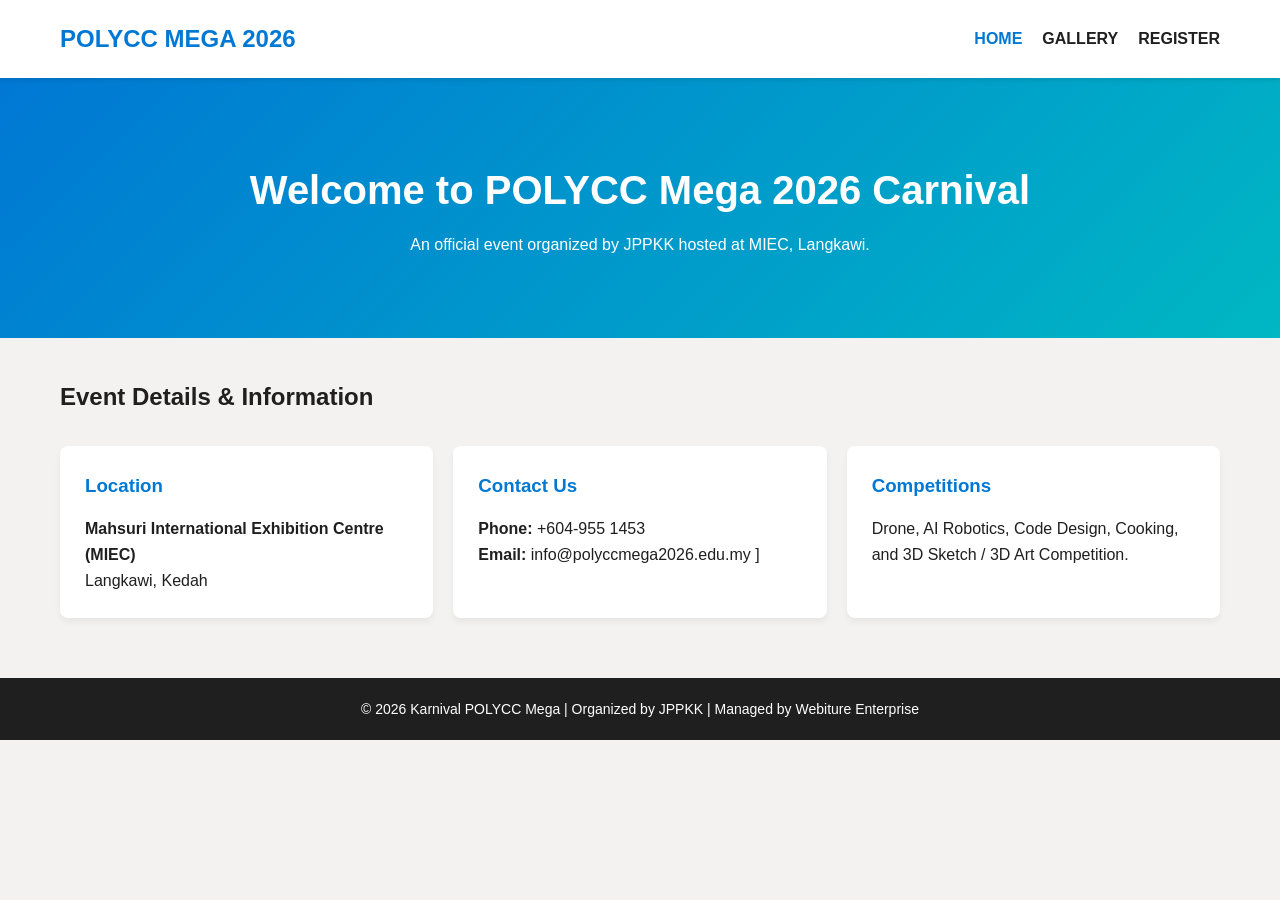
==== index.html @ 9f9dacc9 "first commit" ====
<!DOCTYPE html>
<html lang="ms">
<head>
    <meta charset="UTF-8">
    <meta name="viewport" content="width=device-width, initial-scale=1.0">
    <title>Home | KARNIVAL POLYCC MEGA 2026</title>
    <link rel="stylesheet" href="style.css">
</head>
<body>

    <header>
        <nav>
            <div class="logo">POLYCC MEGA 2026</div>
            <ul class="nav-links">
                <li><a href="index.html" class="active">HOME</a></li>
                <li><a href="competition.html">GALLERY</a></li>
                <li><a href="register.html">REGISTER</a></li>
            </ul>
        </nav>
    </header>

    <section class="hero">
        <h1>Welcome to POLYCC Mega 2026 Carnival</h1>
        <p>An official event organized by JPPKK hosted at MIEC, Langkawi. </p>
    </section>

    <main class="container">
        <h2>Event Details & Information</h2>
        
        <div class="info-grid">
            <div class="card">
                <h3>Location</h3>
                <p><strong>Mahsuri International Exhibition Centre (MIEC)</strong><br>Langkawi, Kedah </p>
            </div>
            
            <div class="card">
                <h3>Contact Us</h3>
                <p><strong>Phone:</strong> +604-955 1453 </p>
                <p><strong>Email:</strong> info@polyccmega2026.edu.my ]</p>
            </div>

            <div class="card">
                <h3>Competitions</h3>
                <p>Drone, AI Robotics, Code Design, Cooking, and 3D Sketch / 3D Art Competition. </p>
            </div>
        </div>
    </main>

    <footer>
        <p>&copy; 2026 Karnival POLYCC Mega | Organized by JPPKK | Managed by Webiture Enterprise </p>
    </footer>

</body>
</html>
---- style.css ----
:root {
    --primary-color: #0078d4;
    --secondary-color: #00b7c3;
    --dark-color: #1f1f1f;
    --light-color: #f3f2f1;
    --white: #ffffff;
}

* {
    margin: 0;
    padding: 0;
    box-sizing: border-box;
    font-family: 'Segoe UI', Tahoma, Geneva, Verdana, sans-serif;
}

body {
    background-color: var(--light-color);
    color: var(--dark-color);
    line-height: 1.6;
}

header {
    background-color: var(--white);
    box-shadow: 0 2px 5px rgba(0,0,0,0.1);
    position: sticky;
    top: 0;
    z-index: 1000;
}

nav {
    display: flex;
    justify-content: space-between;
    align-items: center;
    max-width: 1200px;
    margin: 0 auto;
    padding: 20px;
}

.logo {
    font-size: 24px;
    font-weight: bold;
    color: var(--primary-color);
}

.nav-links {
    list-style: none;
    display: flex;
}

.nav-links li {
    margin-left: 20px;
}

.nav-links a {
    text-decoration: none;
    color: var(--dark-color);
    font-weight: 600;
    transition: color 0.3s;
}

.nav-links a:hover, .nav-links a.active {
    color: var(--primary-color);
}


.hero {
    background: linear-gradient(135deg, var(--primary-color), var(--secondary-color));
    color: var(--white);
    padding: 80px 20px;
    text-align: center;
}

.hero h1 {
    font-size: 40px;
    margin-bottom: 10px;
}


.container {
    max-width: 1200px;
    margin: 40px auto;
    padding: 0 20px;
}


.info-grid {
    display: grid;
    grid-template-columns: repeat(auto-fit, minmax(300px, 1fr));
    gap: 20px;
    margin-top: 30px;
}

.card {
    background: var(--white);
    padding: 25px;
    border-radius: 8px;
    box-shadow: 0 4px 6px rgba(0,0,0,0.05);
    transition: transform 0.3s;
}

.card:hover {
    transform: translateY(-5px);
}

.card h3 {
    color: var(--primary-color);
    margin-bottom: 15px;
}


.comp-grid {
    display: grid;
    grid-template-columns: repeat(auto-fit, minmax(280px, 1fr));
    gap: 25px;
}

.comp-card {
    background: var(--white);
    border-radius: 10px;
    overflow: hidden;
    box-shadow: 0 4px 8px rgba(0,0,0,0.1);
    transition: transform 0.3s;
}

.comp-card:hover {
    transform: translateY(-5px);
}


.comp-img-fluid {
    width: 100%;
    height: 200px;
    object-fit: cover;
    display: block;
    background-color: #e3e3e3;
}

.comp-info {
    padding: 20px;
}

.comp-info h3 {
    margin-bottom: 10px;
    color: var(--primary-color);
}

.btn {
    display: inline-block;
    background-color: var(--primary-color);
    color: var(--white);
    padding: 10px 15px;
    text-decoration: none;
    border-radius: 5px;
    margin-top: 15px;
    transition: background 0.3s;
    border: none;
    cursor: pointer;
}

.btn:hover {
    background-color: #005a9e;
}

/* Reka Bentuk Borang (Register) */
.form-box {
    max-width: 600px;
    margin: 0 auto;
    background: var(--white);
    padding: 40px;
    border-radius: 10px;
    box-shadow: 0 4px 15px rgba(0,0,0,0.1);
}

.form-group {
    margin-bottom: 20px;
}

.form-group label {
    display: block;
    margin-bottom: 8px;
    font-weight: 600;
}

.form-group input, .form-group select {
    width: 100%;
    padding: 12px;
    border: 1px solid #ccc;
    border-radius: 5px;
    font-size: 16px;
}

.form-group span.required {
    color: red;
}

/* Footer / Bahagian Bawah */
footer {
    background-color: var(--dark-color);
    color: var(--white);
    text-align: center;
    padding: 20px;
    margin-top: 60px;
    font-size: 14px;
}
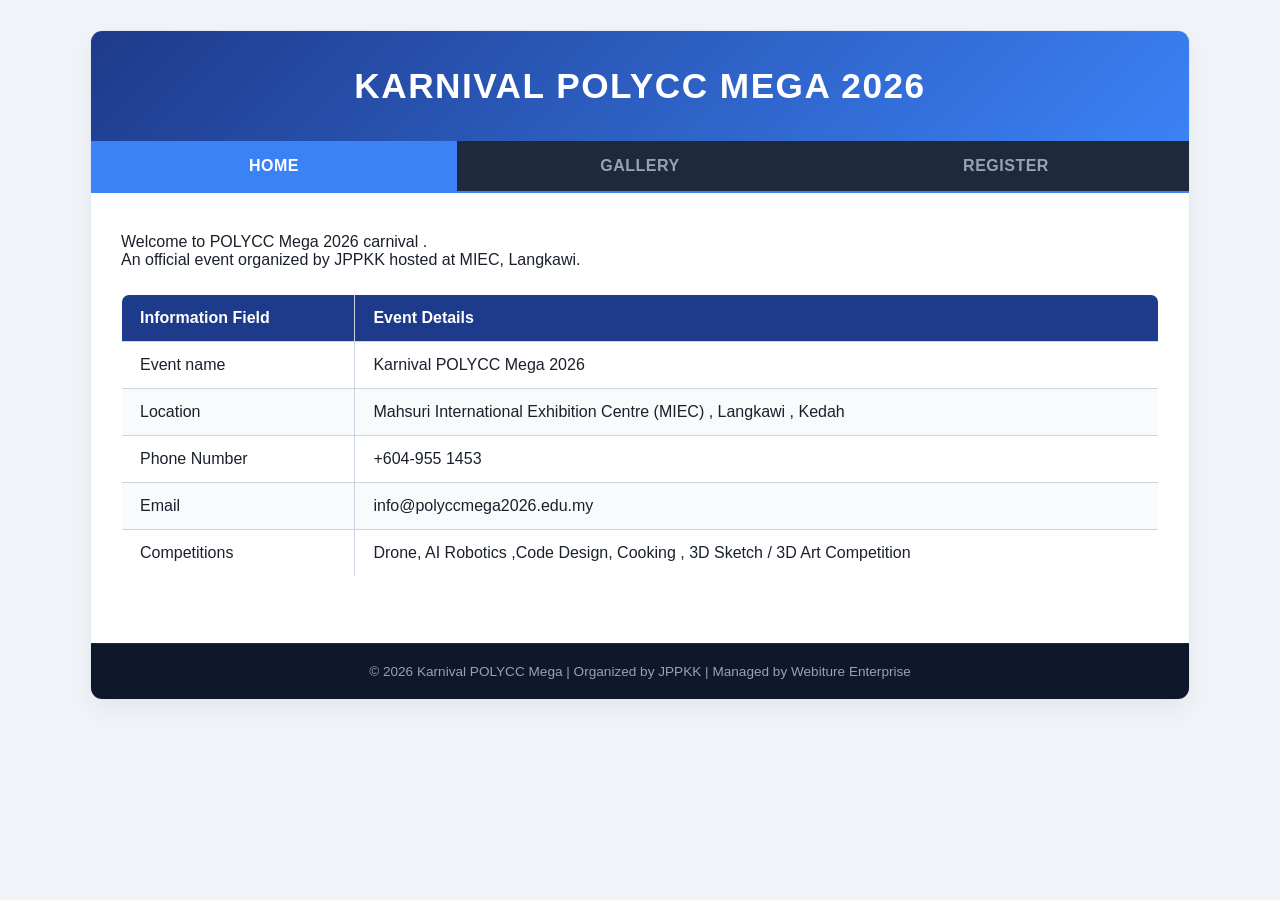
==== commit b2ab5c30: "chan" ====
--- a/index.html
+++ b/index.html
@@ -1,54 +1,64 @@
 <!DOCTYPE html>
-<html lang="ms">
+<html lang="en">
 <head>
     <meta charset="UTF-8">
     <meta name="viewport" content="width=device-width, initial-scale=1.0">
-    <title>Home | KARNIVAL POLYCC MEGA 2026</title>
+    <title>Home - POLYCC Mega 2026</title>
     <link rel="stylesheet" href="style.css">
 </head>
 <body>
 
-    <header>
+    <div class="container">
+        <header>
+            <h1>KARNIVAL POLYCC MEGA 2026</h1>
+        </header>
+
         <nav>
-            <div class="logo">POLYCC MEGA 2026</div>
-            <ul class="nav-links">
-                <li><a href="index.html" class="active">HOME</a></li>
-                <li><a href="competition.html">GALLERY</a></li>
-                <li><a href="register.html">REGISTER</a></li>
-            </ul>
+            <a href="index.html" class="active">HOME</a>
+            <a href="competition.html">GALLERY</a>
+            <a href="register.html">REGISTER</a>
         </nav>
-    </header>
 
-    <section class="hero">
-        <h1>Welcome to POLYCC Mega 2026 Carnival</h1>
-        <p>An official event organized by JPPKK hosted at MIEC, Langkawi. </p>
-    </section>
+        <div class="content-area">
+            <p>Welcome to POLYCC Mega 2026 carnival .</p>
+            <p style="margin-bottom: 25px;">An official event organized by JPPKK hosted at MIEC, Langkawi.</p>
+            
+            <table class="info-table">
+                <thead>
+                    <tr>
+                        <th>Information Field</th>
+                        <th>Event Details</th>
+                    </tr>
+                </thead>
+                <tbody>
+                    <tr>
+                        <td>Event name</td>
+                        <td>Karnival POLYCC Mega 2026</td>
+                    </tr>
+                    <tr>
+                        <td>Location</td>
+                        <td>Mahsuri International Exhibition Centre (MIEC) , Langkawi , Kedah</td>
+                    </tr>
+                    <tr>
+                        <td>Phone Number</td>
+                        <td>+604-955 1453</td>
+                    </tr>
+                    <tr>
+                        <td>Email</td>
+                        <td>info@polyccmega2026.edu.my</td>
+                    </tr>
+                    <tr>
+                        <td>Competitions</td>
+                        <td>Drone, AI Robotics ,Code Design, Cooking , 3D Sketch / 3D Art Competition </td>
+                    </tr>
+                </tbody>
+            </table>
+        </div>
 
-    <main class="container">
-        <h2>Event Details & Information</h2>
-        
-        <div class="info-grid">
-            <div class="card">
-                <h3>Location</h3>
-                <p><strong>Mahsuri International Exhibition Centre (MIEC)</strong><br>Langkawi, Kedah </p>
-            </div>
-            
-            <div class="card">
-                <h3>Contact Us</h3>
-                <p><strong>Phone:</strong> +604-955 1453 </p>
-                <p><strong>Email:</strong> info@polyccmega2026.edu.my ]</p>
-            </div>
-
-            <div class="card">
-                <h3>Competitions</h3>
-                <p>Drone, AI Robotics, Code Design, Cooking, and 3D Sketch / 3D Art Competition. </p>
-            </div>
-        </div>
-    </main>
-
-    <footer>
-        <p>&copy; 2026 Karnival POLYCC Mega | Organized by JPPKK | Managed by Webiture Enterprise </p>
-    </footer>
+        <footer>
+            <p>&copy; 2026 Karnival POLYCC Mega | Organized by JPPKK | Managed by Webiture Enterprise</p>
+        </footer>
+    </div>
 
 </body>
 </html>
--- a/style.css
+++ b/style.css
@@ -1,175 +1,184 @@
-
-:root {
-    --primary-color: #0078d4;
-    --secondary-color: #00b7c3;
-    --dark-color: #1f1f1f;
-    --light-color: #f3f2f1;
-    --white: #ffffff;
-}
-
+/* ==========================================================================
+   GLOBAL STYLES & RESET (Suntikan Warna Latar Belakang)
+   ========================================================================== */
 * {
     margin: 0;
     padding: 0;
     box-sizing: border-box;
-    font-family: 'Segoe UI', Tahoma, Geneva, Verdana, sans-serif;
+    font-family: 'Segoe UI', Arial, sans-serif;
 }
 
 body {
-    background-color: var(--light-color);
-    color: var(--dark-color);
-    line-height: 1.6;
-}
-
+    background-color: #f0f4f8; /* Warna latar luar yang lembut */
+    color: #1a202c;
+    padding: 30px 20px;
+}
+
+/* CONTAINER LAYOUT (Lebih Kemas & Berbayang) */
+.container {
+    max-width: 1100px;
+    margin: 0 auto;
+    background: #ffffff;
+    border-radius: 12px;
+    box-shadow: 0 10px 25px rgba(0, 0, 0, 0.05);
+    overflow: hidden;
+    border: 1px solid #e2e8f0;
+}
+
+/* ==========================================================================
+   HEADER & NAVIGATION (Warna Tema Karnival)
+   ========================================================================== */
 header {
-    background-color: var(--white);
-    box-shadow: 0 2px 5px rgba(0,0,0,0.1);
-    position: sticky;
-    top: 0;
-    z-index: 1000;
+    background: linear-gradient(135deg, #1e3a8a, #3b82f6); /* Biru Premium Gradient */
+    color: #ffffff;
+    text-align: center;
+    padding: 35px 20px;
+}
+
+header h1 {
+    font-size: 2.2rem;
+    font-weight: 800;
+    letter-spacing: 1.5px;
+    text-transform: uppercase;
 }
 
 nav {
+    background-color: #1e293b; /* Biru Gelap/Slate */
     display: flex;
-    justify-content: space-between;
-    align-items: center;
-    max-width: 1200px;
-    margin: 0 auto;
-    padding: 20px;
-}
-
-.logo {
-    font-size: 24px;
+    border-bottom: 2px solid #3b82f6;
+}
+
+nav a {
+    flex: 1;
+    color: #94a3b8;
+    text-decoration: none;
+    padding: 16px;
+    text-align: center;
     font-weight: bold;
-    color: var(--primary-color);
-}
-
-.nav-links {
-    list-style: none;
-    display: flex;
-}
-
-.nav-links li {
-    margin-left: 20px;
-}
-
-.nav-links a {
-    text-decoration: none;
-    color: var(--dark-color);
+    font-size: 1rem;
+    letter-spacing: 0.5px;
+    transition: all 0.3s ease;
+}
+
+nav a:hover {
+    color: #ffffff;
+    background-color: #334155;
+}
+
+nav a.active {
+    color: #ffffff;
+    background-color: #3b82f6; /* Warna penunjuk page aktif */
+}
+
+/* KANDUNGAN UTAMA */
+.content-area {
+    padding: 40px 30px;
+    min-height: 450px;
+}
+
+.content-area h2 {
+    font-size: 1.6rem;
+    color: #1e3a8a;
+    margin-bottom: 25px;
+    font-weight: 700;
+}
+
+/* ==========================================================================
+   STYLE JADUAL INDEX (Kemasan Moden Berwarna)
+   ========================================================================== */
+.info-table {
+    width: 100%;
+    border-collapse: collapse;
+    margin-top: 20px;
+    background-color: #ffffff;
+    border-radius: 8px;
+    overflow: hidden;
+    border: 1px solid #cbd5e1;
+}
+
+.info-table th {
+    background-color: #1e3a8a; /* Header Biru Gelap */
+    color: #ffffff;
     font-weight: 600;
-    transition: color 0.3s;
-}
-
-.nav-links a:hover, .nav-links a.active {
-    color: var(--primary-color);
-}
-
-
-.hero {
-    background: linear-gradient(135deg, var(--primary-color), var(--secondary-color));
-    color: var(--white);
-    padding: 80px 20px;
-    text-align: center;
-}
-
-.hero h1 {
-    font-size: 40px;
-    margin-bottom: 10px;
-}
-
-
-.container {
-    max-width: 1200px;
-    margin: 40px auto;
-    padding: 0 20px;
-}
-
-
-.info-grid {
+    padding: 14px 18px;
+    text-align: left;
+    border: 1px solid #cbd5e1;
+}
+
+.info-table td {
+    padding: 14px 18px;
+    border: 1px solid #cbd5e1;
+    text-align: left;
+    vertical-align: middle;
+}
+
+.info-table tr:nth-child(even) {
+    background-color: #f8fafc; /* Warna selang-seli kelabu cerah */
+}
+
+/* ==========================================================================
+   STYLE GRID GALERI GAMBAR COMPETITION (Kad Moden Berwarna)
+   ========================================================================== */
+.competitions-grid {
     display: grid;
     grid-template-columns: repeat(auto-fit, minmax(300px, 1fr));
-    gap: 20px;
-    margin-top: 30px;
-}
-
-.card {
-    background: var(--white);
-    padding: 25px;
-    border-radius: 8px;
-    box-shadow: 0 4px 6px rgba(0,0,0,0.05);
-    transition: transform 0.3s;
-}
-
-.card:hover {
-    transform: translateY(-5px);
-}
-
-.card h3 {
-    color: var(--primary-color);
-    margin-bottom: 15px;
-}
-
-
-.comp-grid {
-    display: grid;
-    grid-template-columns: repeat(auto-fit, minmax(280px, 1fr));
     gap: 25px;
+    margin-top: 20px;
 }
 
 .comp-card {
-    background: var(--white);
+    border: 1px solid #e2e8f0;
+    background: #ffffff;
     border-radius: 10px;
     overflow: hidden;
-    box-shadow: 0 4px 8px rgba(0,0,0,0.1);
-    transition: transform 0.3s;
+    box-shadow: 0 4px 6px -1px rgba(0, 0, 0, 0.05);
+    display: flex;
+    flex-direction: column;
+    transition: transform 0.3s ease, box-shadow 0.3s ease;
 }
 
 .comp-card:hover {
     transform: translateY(-5px);
-}
-
-
-.comp-img-fluid {
+    box-shadow: 0 12px 20px -5px rgba(0, 0, 0, 0.1);
+    border-color: #3b82f6;
+}
+
+.comp-card img {
     width: 100%;
     height: 200px;
     object-fit: cover;
-    display: block;
-    background-color: #e3e3e3;
-}
-
-.comp-info {
+    border-bottom: 1px solid #e2e8f0;
+}
+
+.comp-card-content {
     padding: 20px;
-}
-
-.comp-info h3 {
-    margin-bottom: 10px;
-    color: var(--primary-color);
-}
-
-.btn {
-    display: inline-block;
-    background-color: var(--primary-color);
-    color: var(--white);
-    padding: 10px 15px;
-    text-decoration: none;
-    border-radius: 5px;
-    margin-top: 15px;
-    transition: background 0.3s;
-    border: none;
-    cursor: pointer;
-}
-
-.btn:hover {
-    background-color: #005a9e;
-}
-
-/* Reka Bentuk Borang (Register) */
-.form-box {
+    flex-grow: 1;
+}
+
+.comp-card-content h3 {
+    font-size: 1.25rem;
+    color: #1e3a8a;
+    margin-bottom: 8px;
+    font-weight: 700;
+}
+
+.comp-card-content p {
+    font-size: 0.95rem;
+    color: #64748b;
+    line-height: 1.6;
+}
+
+/* ==========================================================================
+   STYLE BORANG PENDAFTARAN REGISTER (Kemas & Berwarna)
+   ========================================================================== */
+.registration-form {
     max-width: 600px;
     margin: 0 auto;
-    background: var(--white);
-    padding: 40px;
-    border-radius: 10px;
-    box-shadow: 0 4px 15px rgba(0,0,0,0.1);
+    border: 1px solid #e2e8f0;
+    padding: 35px;
+    background-color: #f8fafc;
+    border-radius: 12px;
+    box-shadow: inset 0 2px 4px rgba(0,0,0,0.02);
 }
 
 .form-group {
@@ -180,26 +189,50 @@
     display: block;
     margin-bottom: 8px;
     font-weight: 600;
+    color: #334155;
 }
 
 .form-group input, .form-group select {
     width: 100%;
     padding: 12px;
-    border: 1px solid #ccc;
-    border-radius: 5px;
-    font-size: 16px;
-}
-
-.form-group span.required {
-    color: red;
-}
-
-/* Footer / Bahagian Bawah */
+    border: 1px solid #cbd5e1;
+    border-radius: 6px;
+    background-color: #ffffff;
+    font-size: 1rem;
+    transition: border-color 0.2s;
+}
+
+.form-group input:focus, .form-group select:focus {
+    outline: none;
+    border-color: #3b82f6;
+    box-shadow: 0 0 0 3px rgba(59, 130, 246, 0.15);
+}
+
+.submit-btn {
+    width: 100%;
+    padding: 14px;
+    background-color: #2563eb; /* Butang Biru Alatan */
+    color: #ffffff;
+    border: none;
+    border-radius: 6px;
+    font-size: 1.1rem;
+    font-weight: bold;
+    cursor: pointer;
+    transition: background-color 0.2s;
+}
+
+.submit-btn:hover {
+    background-color: #1d4ed8;
+}
+
+/* ==========================================================================
+   FOOTER STYLE
+   ========================================================================== */
 footer {
-    background-color: var(--dark-color);
-    color: var(--white);
+    background-color: #0f172a;
+    color: #94a3b8;
     text-align: center;
     padding: 20px;
-    margin-top: 60px;
-    font-size: 14px;
+    font-size: 0.85rem;
+    border-top: 1px solid #1e293b;
 }
